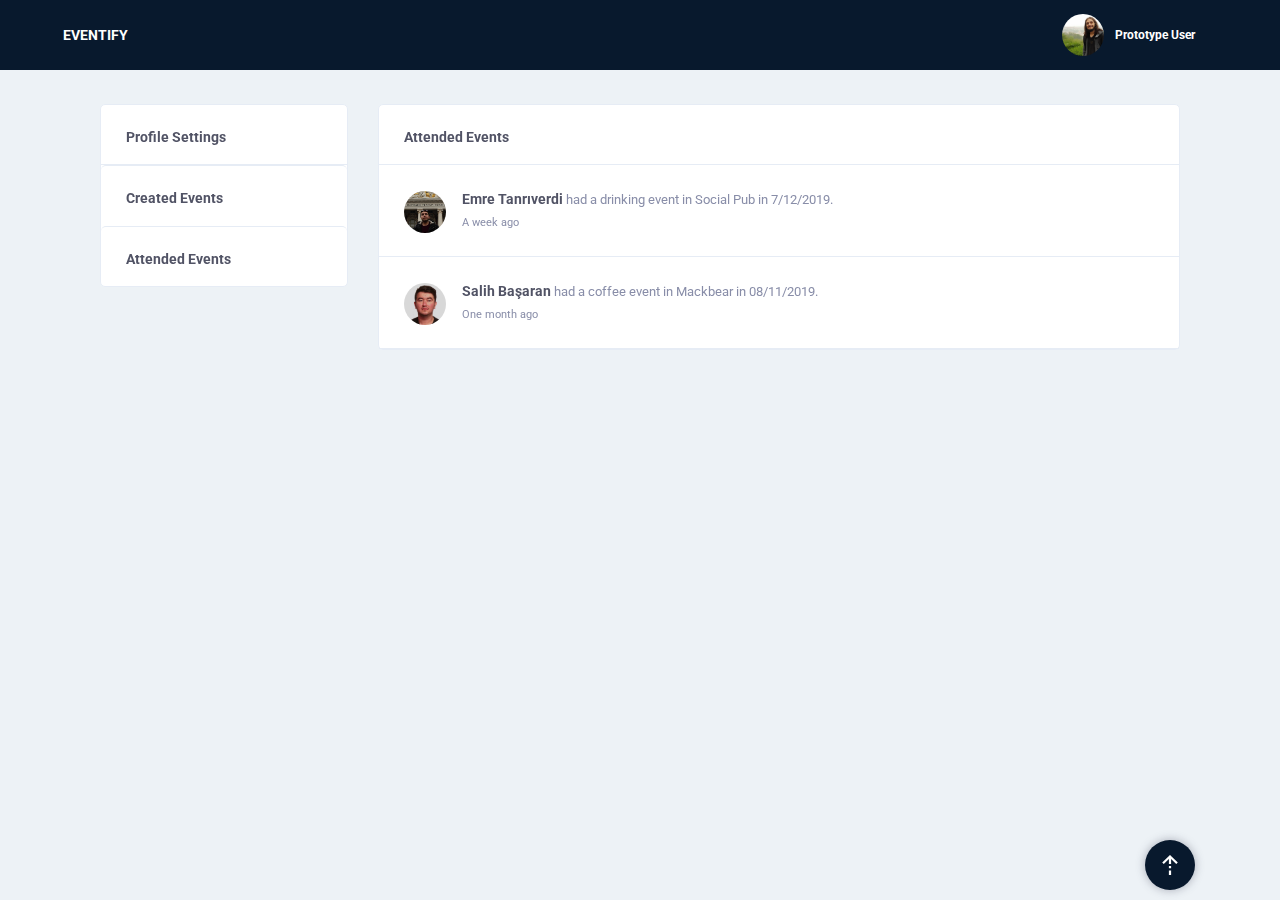
==== src/main/resources/templates/attended.html @ eb6919de "Image uploading and aspect ratios for them" ====
<!DOCTYPE html>
<html lang="en" xmlns:th="http://www.thymeleaf.org">
<head>

    <title>Attended Events</title>

    <meta charset="utf-8">
    <meta name="viewport" content="width=device-width, initial-scale=1">
    <meta http-equiv="x-ua-compatible" content="ie=edge">

    <link rel="stylesheet" type="text/css" href="../static/Bootstrap/dist/css/bootstrap-reboot.css"
          th:href="@{/Bootstrap/dist/css/bootstrap-reboot.css}">
    <link rel="stylesheet" type="text/css" href="../static/Bootstrap/dist/css/bootstrap.css"
          th:href="@{/Bootstrap/dist/css/bootstrap.css}">
    <link rel="stylesheet" type="text/css" href="../static/Bootstrap/dist/css/bootstrap-grid.css"
          th:href="@{/Bootstrap/dist/css/bootstrap-grid.css}">

    <link rel="stylesheet" type="text/css" href="../static/css/main.css" th:href="@{/css/main.css}">
    <link rel="stylesheet" type="text/css" href="../static/css/fonts.min.css" th:href="@{/css/fonts.min.css}">

    <script src="../static/js/webfontloader.min.js" th:href="@{/js/webfontloader.min.js}"></script>
    <script>
        WebFont.load({
            google: {
                families: ['Roboto:300,400,500,700:latin']
            }
        });
    </script>
</head>
<body class="page-has-left-panels page-has-right-panels">

<header class="header" id="site-header" style="background-color: #08192d">

    <div class="page-title">
        <h6>Eventify</h6>
    </div>

    <div class="header-content-wrapper">

        <div class="control-block">
            <div class="author-page author vcard inline-items more">
                <div class="author-thumb">
                    <img alt="author" src="../static/img/author-page.jpeg"
                         th:src="@{/picture/{path}(path=${#authentication.getPrincipal().getId()})}"
                         class="profile-image">
                    <div class="more-dropdown more-with-triangle">
                        <div class="mCustomScrollbar" data-mcs-theme="dark">
                            <div class="ui-block-title ui-block-title-small">
                                <h6 class="title">Your Account</h6>
                            </div>
                            <ul class="chat-settings">
                                <li>
                                    <a href="settings.html" th:href="@{/settings}">
                                        <span class="icon-status online"></span>
                                        <span>Profile Settings</span>
                                    </a>
                                </li>
                                <li>
                                    <a href="login.html" th:href="@{/login}">
                                        <span class="icon-status disconected"></span>
                                        <span>Log Out</span>
                                    </a>
                                </li>
                            </ul>
                        </div>
                    </div>
                </div>
                <a href="#" class="author-name fn">
                    <div class="author-title" th:text="${#authentication.getPrincipal().getName()}">
                        Prototype User
                    </div>
                    <span class="author-subtitle"></span> <!-- SAMPLE TEXT -->
                </a>
            </div>

        </div>
    </div>
    <style>
        .profile-image {
            object-fit: cover;
        }
    </style>

</header>

<div class="header-spacer header-spacer-small"></div>

<div style="margin-bottom: 3%"></div>


<div class="container">
    <div class="row">
        <div class="col col-xl-9 order-xl-2 col-lg-9 order-lg-2 col-md-12 order-md-1 col-sm-12 col-12">
            <div class="ui-block">
                <div class="ui-block-title">
                    <h6 class="title">Attended Events</h6>
                    <a href="#" class="more"></a>
                </div>


                <!-- Event List -->


                <ul class="notification-list">
                    <li>
                        <div class="author-thumb">
                            <img src="../static/img/test-emre.jpg" alt="author" class="profile-image"
                                 th:src="@{/img/test-emre.jpg}">
                        </div>
                        <div class="notification-event">
                            <a href="#" class="h6 notification-friend">Emre Tanrıverdi</a> had a drinking event in
                            Social Pub in 7/12/2019.
                            <span class="notification-date"><time class="entry-date updated"
                                                                  datetime="2004-07-24T18:18">A week ago</time></span>
                        </div>
                        <span class="notification-icon">
											</span>

                        <div class="more">
                        </div>
                    </li>
                    <li>
                        <div class="author-thumb">
                            <img src="../static/img/test-salih.jpg" alt="author" class="profile-image"
                                 th:src="@{/img/test-salih.jpg}">
                        </div>
                        <div class="notification-event">
                            <a href="#" class="h6 notification-friend">Salih Başaran</a> had a coffee event in Mackbear
                            in 08/11/2019.
                            <span class="notification-date"><time class="entry-date updated"
                                                                  datetime="2004-07-24T18:18">One month ago</time></span>
                        </div>
                        <span class="notification-icon">
											</span>

                        <div class="more">
                        </div>
                    </li>
                </ul>
            </div>
        </div>

        <div class="col col-xl-3 order-xl-1 col-lg-3 order-lg-1 col-md-12 order-md-2 col-sm-12 col-12 responsive-display-none">
            <div class="ui-block">
                <div class="ui-block-title">
                    <a href="settings.html" class="h6 title" th:href="@{/settings}">Profile Settings</a>
                </div>

                <div class="ui-block-title">
                    <a href="created.html" class="h6 title" th:href="@{/created}">Created Events</a>
                </div>
                <div class="ui-block-title">
                    <a href="attended.html" class="h6 title" th:href="@{/attended}">Attended Events</a>
                </div>
            </div>
        </div>
    </div>
</div>
<a class="back-to-top" href="#" style="background-color: #08192d">
    <img src="../static/svg-icons/back-to-top.svg" th:src="@{/svg-icons/back-to-top.svg}" alt="arrow" class="back-icon">
</a>
</body>
</html>
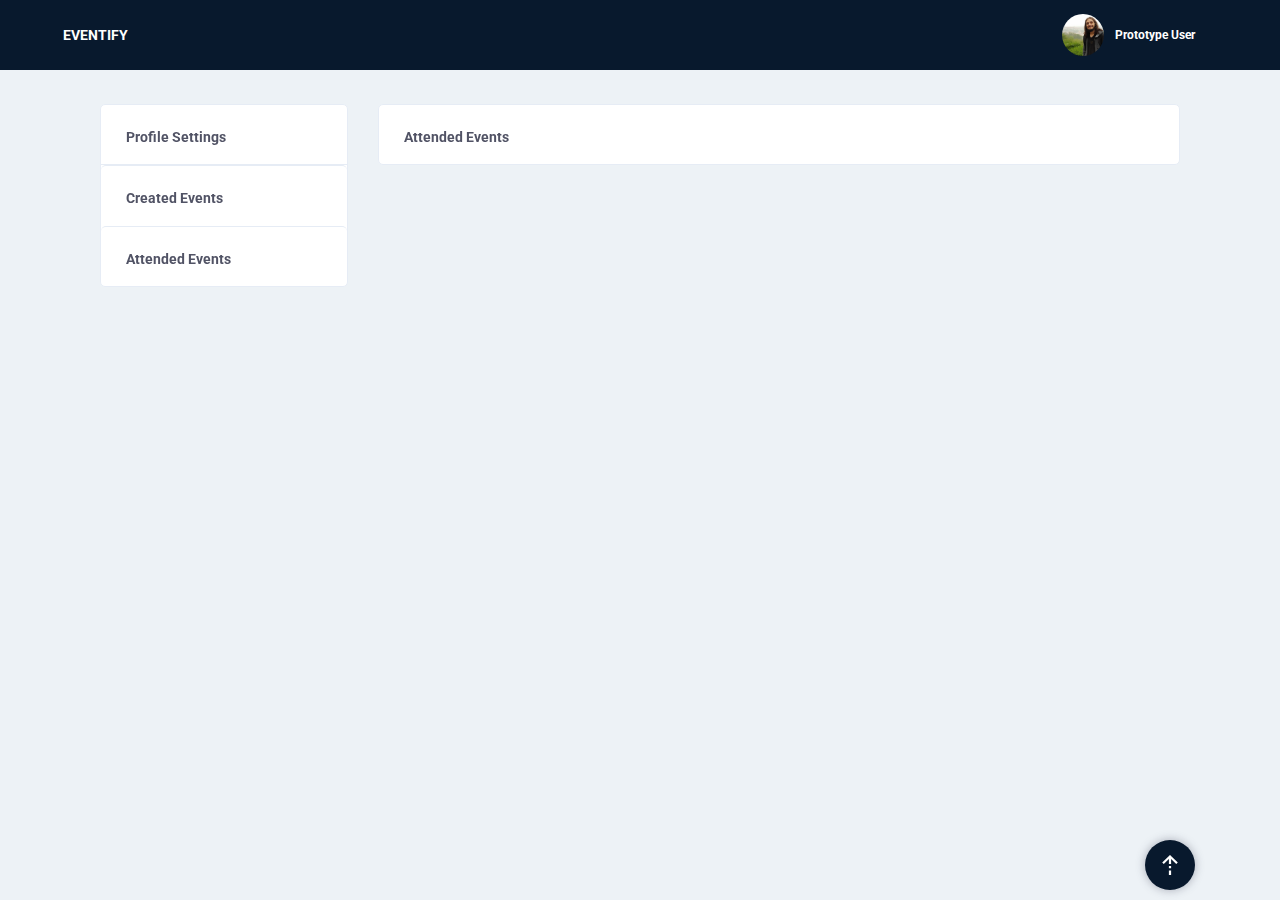
==== commit 152766b5: "Commented out static Event codes for the presentation." ====
--- a/src/main/resources/templates/attended.html
+++ b/src/main/resources/templates/attended.html
@@ -101,44 +101,44 @@
                 <!-- Event List -->
 
 
-                <ul class="notification-list">
-                    <li>
-                        <div class="author-thumb">
-                            <img src="../static/img/test-emre.jpg" alt="author" class="profile-image"
-                                 th:src="@{/img/test-emre.jpg}">
-                        </div>
-                        <div class="notification-event">
-                            <a href="#" class="h6 notification-friend">Emre Tanrıverdi</a> had a drinking event in
-                            Social Pub in 7/12/2019.
-                            <span class="notification-date"><time class="entry-date updated"
-                                                                  datetime="2004-07-24T18:18">A week ago</time></span>
-                        </div>
-                        <span class="notification-icon">
-											</span>
+                <!-- <ul class="notification-list">
+                     <li>
+                         <div class="author-thumb">
+                             <img src="../static/img/test-emre.jpg" alt="author" class="profile-image"
+                                  th:src="@{/img/test-emre.jpg}">
+                         </div>
+                         <div class="notification-event">
+                             <a href="#" class="h6 notification-friend">Emre Tanrıverdi</a> had a drinking event in
+                             Social Pub in 7/12/2019.
+                             <span class="notification-date"><time class="entry-date updated"
+                                                                   datetime="2004-07-24T18:18">A week ago</time></span>
+                         </div>
+                         <span class="notification-icon">
+                                             </span>
 
-                        <div class="more">
-                        </div>
-                    </li>
-                    <li>
-                        <div class="author-thumb">
-                            <img src="../static/img/test-salih.jpg" alt="author" class="profile-image"
-                                 th:src="@{/img/test-salih.jpg}">
-                        </div>
-                        <div class="notification-event">
-                            <a href="#" class="h6 notification-friend">Salih Başaran</a> had a coffee event in Mackbear
-                            in 08/11/2019.
-                            <span class="notification-date"><time class="entry-date updated"
-                                                                  datetime="2004-07-24T18:18">One month ago</time></span>
-                        </div>
-                        <span class="notification-icon">
-											</span>
+                         <div class="more">
+                         </div>
+                     </li>
+                     <li>
+                         <div class="author-thumb">
+                             <img src="../static/img/test-salih.jpg" alt="author" class="profile-image"
+                                  th:src="@{/img/test-salih.jpg}">
+                         </div>
+                         <div class="notification-event">
+                             <a href="#" class="h6 notification-friend">Salih Başaran</a> had a coffee event in Mackbear
+                             in 08/11/2019.
+                             <span class="notification-date"><time class="entry-date updated"
+                                                                   datetime="2004-07-24T18:18">One month ago</time></span>
+                         </div>
+                         <span class="notification-icon">
+                                             </span>
 
-                        <div class="more">
-                        </div>
-                    </li>
-                </ul>
-            </div>
-        </div>
+                         <div class="more">
+                         </div>
+                     </li>
+                 </ul> -->
+             </div>
+         </div>
 
         <div class="col col-xl-3 order-xl-1 col-lg-3 order-lg-1 col-md-12 order-md-2 col-sm-12 col-12 responsive-display-none">
             <div class="ui-block">
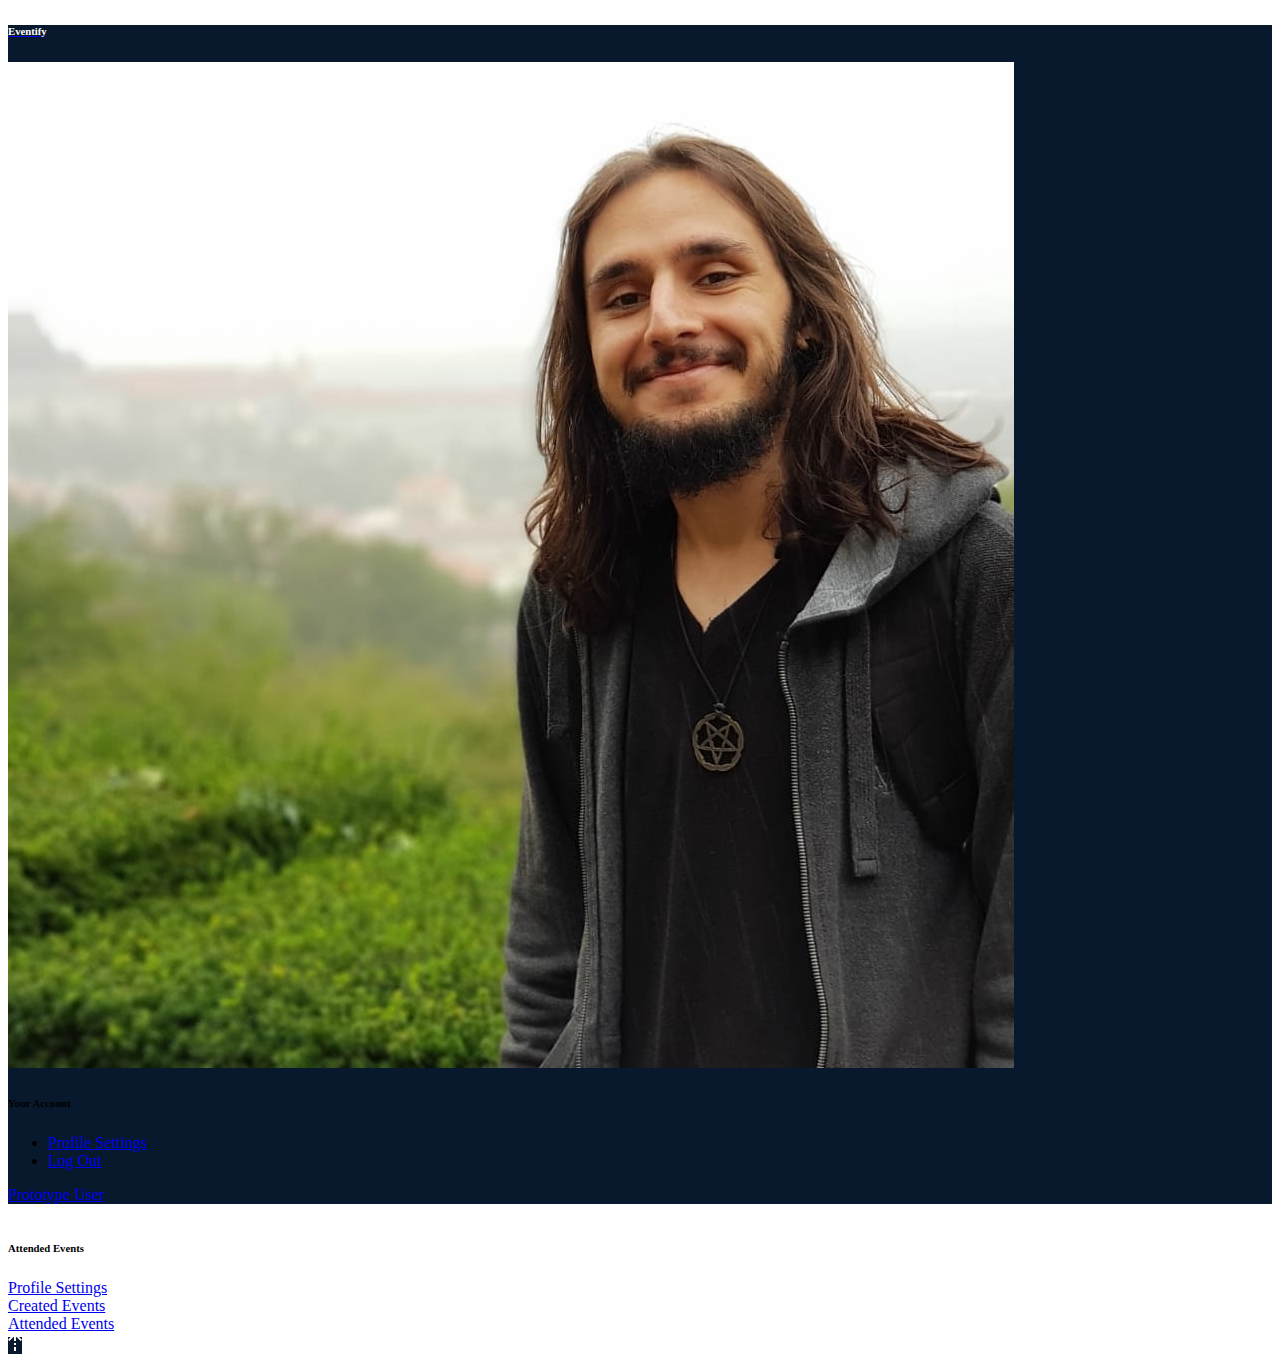
==== commit 06aeb8be: "Great migration" ====
--- a/src/main/resources/templates/attended.html
+++ b/src/main/resources/templates/attended.html
@@ -8,17 +8,14 @@
     <meta name="viewport" content="width=device-width, initial-scale=1">
     <meta http-equiv="x-ua-compatible" content="ie=edge">
 
-    <link rel="stylesheet" type="text/css" href="../static/Bootstrap/dist/css/bootstrap-reboot.css"
-          th:href="@{/Bootstrap/dist/css/bootstrap-reboot.css}">
-    <link rel="stylesheet" type="text/css" href="../static/Bootstrap/dist/css/bootstrap.css"
-          th:href="@{/Bootstrap/dist/css/bootstrap.css}">
-    <link rel="stylesheet" type="text/css" href="../static/Bootstrap/dist/css/bootstrap-grid.css"
-          th:href="@{/Bootstrap/dist/css/bootstrap-grid.css}">
+    <link rel="stylesheet" type="text/css" href="https://eventifyteam.github.io/css/bootstrap-reboot.css">
+    <link rel="stylesheet" type="text/css" href="https://eventifyteam.github.io/css/bootstrap.css">
+    <link rel="stylesheet" type="text/css" href="https://eventifyteam.github.io/css/bootstrap-grid.css">
 
-    <link rel="stylesheet" type="text/css" href="../static/css/main.css" th:href="@{/css/main.css}">
-    <link rel="stylesheet" type="text/css" href="../static/css/fonts.min.css" th:href="@{/css/fonts.min.css}">
+    <link rel="stylesheet" type="text/css" href="https://eventifyteam.github.io/css/main.css">
+    <link rel="stylesheet" type="text/css" href="../static/css/fonts.min.css">
 
-    <script src="../static/js/webfontloader.min.js" th:href="@{/js/webfontloader.min.js}"></script>
+    <script src="https://eventifyteam.github.io/js/webfontloader.min.js"></script>
     <script>
         WebFont.load({
             google: {
@@ -32,7 +29,7 @@
 <header class="header" id="site-header" style="background-color: #08192d">
 
     <div class="page-title">
-        <h6>Eventify</h6>
+        <a href="/home"><h6 style="color: white;">Eventify</h6></a>
     </div>
 
     <div class="header-content-wrapper">
@@ -56,7 +53,7 @@
                                     </a>
                                 </li>
                                 <li>
-                                    <a href="login.html" th:href="@{/login}">
+                                    <a href="/index" th:href="@{/logout}">
                                         <span class="icon-status disconected"></span>
                                         <span>Log Out</span>
                                     </a>
--- a/src/main/resources/static/css/fonts.min.css
+++ b/src/main/resources/static/css/fonts.min.css
@@ -0,0 +1,4 @@
+/*!
+ * Font Awesome Free 5.0.6 by @fontawesome - http://fontawesome.com
+ * License - http://fontawesome.com/license (Icons: CC BY 4.0, Fonts: SIL OFL 1.1, Code: MIT License)
+ */.fa-fw,.fa-li{text-align:center}.fa,.fab,.fal,.far,.fas{-moz-osx-font-smoothing:grayscale;-webkit-font-smoothing:antialiased;display:inline-block;font-style:normal;font-variant:normal;text-rendering:auto;line-height:1}.fa-lg{font-size:1.33333em;line-height:.75em;vertical-align:-.0667em}.fa-xs{font-size:.75em}.fa-sm{font-size:.875em}.fa-1x{font-size:1em}.fa-2x{font-size:2em}.fa-3x{font-size:3em}.fa-4x{font-size:4em}.fa-5x{font-size:5em}.fa-6x{font-size:6em}.fa-7x{font-size:7em}.fa-8x{font-size:8em}.fa-9x{font-size:9em}.fa-10x{font-size:10em}.fa-fw{width:1.25em}.fa-ul{list-style-type:none;margin-left:2.5em;padding-left:0}.fa-ul>li{position:relative}.fa-li{left:-2em;position:absolute;width:2em;line-height:inherit}.fa-border{border:.08em solid #eee;border-radius:.1em;padding:.2em .25em .15em}.fa-pull-left{float:left}.fa-pull-right{float:right}.fa.fa-pull-left,.fab.fa-pull-left,.fal.fa-pull-left,.far.fa-pull-left,.fas.fa-pull-left{margin-right:.3em}.fa.fa-pull-right,.fab.fa-pull-right,.fal.fa-pull-right,.far.fa-pull-right,.fas.fa-pull-right{margin-left:.3em}.fa-spin{-webkit-animation:fa-spin 2s infinite linear;animation:fa-spin 2s infinite linear}.fa-pulse{-webkit-animation:fa-spin 1s infinite steps(8);animation:fa-spin 1s infinite steps(8)}@-webkit-keyframes fa-spin{0%{-webkit-transform:rotate(0);transform:rotate(0)}100%{-webkit-transform:rotate(360deg);transform:rotate(360deg)}}@keyframes fa-spin{0%{-webkit-transform:rotate(0);transform:rotate(0)}100%{-webkit-transform:rotate(360deg);transform:rotate(360deg)}}.fa-rotate-90{-ms-filter:"progid:DXImageTransform.Microsoft.BasicImage(rotation=1)";-webkit-transform:rotate(90deg);transform:rotate(90deg)}.fa-rotate-180{-ms-filter:"progid:DXImageTransform.Microsoft.BasicImage(rotation=2)";-webkit-transform:rotate(180deg);transform:rotate(180deg)}.fa-rotate-270{-ms-filter:"progid:DXImageTransform.Microsoft.BasicImage(rotation=3)";-webkit-transform:rotate(270deg);transform:rotate(270deg)}.fa-flip-horizontal{-ms-filter:"progid:DXImageTransform.Microsoft.BasicImage(rotation=0, mirror=1)";-webkit-transform:scale(-1,1);transform:scale(-1,1)}.fa-flip-vertical{-ms-filter:"progid:DXImageTransform.Microsoft.BasicImage(rotation=2, mirror=1)";-webkit-transform:scale(1,-1);transform:scale(1,-1)}.fa-flip-horizontal.fa-flip-vertical{-ms-filter:"progid:DXImageTransform.Microsoft.BasicImage(rotation=2, mirror=1)";-webkit-transform:scale(-1,-1);transform:scale(-1,-1)}:root .fa-flip-horizontal,:root .fa-flip-vertical,:root .fa-rotate-180,:root .fa-rotate-270,:root .fa-rotate-90{-webkit-filter:none;filter:none}.fa-stack{display:inline-block;height:2em;line-height:2em;position:relative;vertical-align:middle;width:2em}.fa-stack-1x,.fa-stack-2x{left:0;position:absolute;text-align:center;width:100%}.fa-stack-1x{line-height:inherit}.fa-stack-2x{font-size:2em}.fa-inverse{color:#fff}.fa-500px:before{content:"\f26e"}.fa-accessible-icon:before{content:"\f368"}.fa-accusoft:before{content:"\f369"}.fa-address-book:before{content:"\f2b9"}.fa-address-card:before{content:"\f2bb"}.fa-adjust:before{content:"\f042"}.fa-adn:before{content:"\f170"}.fa-adversal:before{content:"\f36a"}.fa-affiliatetheme:before{content:"\f36b"}.fa-algolia:before{content:"\f36c"}.fa-align-center:before{content:"\f037"}.fa-align-justify:before{content:"\f039"}.fa-align-left:before{content:"\f036"}.fa-align-right:before{content:"\f038"}.fa-amazon:before{content:"\f270"}.fa-amazon-pay:before{content:"\f42c"}.fa-ambulance:before{content:"\f0f9"}.fa-american-sign-language-interpreting:before{content:"\f2a3"}.fa-amilia:before{content:"\f36d"}.fa-anchor:before{content:"\f13d"}.fa-android:before{content:"\f17b"}.fa-angellist:before{content:"\f209"}.fa-angle-double-down:before{content:"\f103"}.fa-angle-double-left:before{content:"\f100"}.fa-angle-double-right:before{content:"\f101"}.fa-angle-double-up:before{content:"\f102"}.fa-angle-down:before{content:"\f107"}.fa-angle-left:before{content:"\f104"}.fa-angle-right:before{content:"\f105"}.fa-angle-up:before{content:"\f106"}.fa-angrycreative:before{content:"\f36e"}.fa-angular:before{content:"\f420"}.fa-app-store:before{content:"\f36f"}.fa-app-store-ios:before{content:"\f370"}.fa-apper:before{content:"\f371"}.fa-apple:before{content:"\f179"}.fa-apple-pay:before{content:"\f415"}.fa-archive:before{content:"\f187"}.fa-arrow-alt-circle-down:before{content:"\f358"}.fa-arrow-alt-circle-left:before{content:"\f359"}.fa-arrow-alt-circle-right:before{content:"\f35a"}.fa-arrow-alt-circle-up:before{content:"\f35b"}.fa-arrow-circle-down:before{content:"\f0ab"}.fa-arrow-circle-left:before{content:"\f0a8"}.fa-arrow-circle-right:before{content:"\f0a9"}.fa-arrow-circle-up:before{content:"\f0aa"}.fa-arrow-down:before{content:"\f063"}.fa-arrow-left:before{content:"\f060"}.fa-arrow-right:before{content:"\f061"}.fa-arrow-up:before{content:"\f062"}.fa-arrows-alt:before{content:"\f0b2"}.fa-arrows-alt-h:before{content:"\f337"}.fa-arrows-alt-v:before{content:"\f338"}.fa-assistive-listening-systems:before{content:"\f2a2"}.fa-asterisk:before{content:"\f069"}.fa-asymmetrik:before{content:"\f372"}.fa-at:before{content:"\f1fa"}.fa-audible:before{content:"\f373"}.fa-audio-description:before{content:"\f29e"}.fa-autoprefixer:before{content:"\f41c"}.fa-avianex:before{content:"\f374"}.fa-aviato:before{content:"\f421"}.fa-aws:before{content:"\f375"}.fa-backward:before{content:"\f04a"}.fa-balance-scale:before{content:"\f24e"}.fa-ban:before{content:"\f05e"}.fa-bandcamp:before{content:"\f2d5"}.fa-barcode:before{content:"\f02a"}.fa-bars:before{content:"\f0c9"}.fa-baseball-ball:before{content:"\f433"}.fa-basketball-ball:before{content:"\f434"}.fa-bath:before{content:"\f2cd"}.fa-battery-empty:before{content:"\f244"}.fa-battery-full:before{content:"\f240"}.fa-battery-half:before{content:"\f242"}.fa-battery-quarter:before{content:"\f243"}.fa-battery-three-quarters:before{content:"\f241"}.fa-bed:before{content:"\f236"}.fa-beer:before{content:"\f0fc"}.fa-behance:before{content:"\f1b4"}.fa-behance-square:before{content:"\f1b5"}.fa-bell:before{content:"\f0f3"}.fa-bell-slash:before{content:"\f1f6"}.fa-bicycle:before{content:"\f206"}.fa-bimobject:before{content:"\f378"}.fa-binoculars:before{content:"\f1e5"}.fa-birthday-cake:before{content:"\f1fd"}.fa-bitbucket:before{content:"\f171"}.fa-bitcoin:before{content:"\f379"}.fa-bity:before{content:"\f37a"}.fa-black-tie:before{content:"\f27e"}.fa-blackberry:before{content:"\f37b"}.fa-blind:before{content:"\f29d"}.fa-blogger:before{content:"\f37c"}.fa-blogger-b:before{content:"\f37d"}.fa-bluetooth:before{content:"\f293"}.fa-bluetooth-b:before{content:"\f294"}.fa-bold:before{content:"\f032"}.fa-bolt:before{content:"\f0e7"}.fa-bomb:before{content:"\f1e2"}.fa-book:before{content:"\f02d"}.fa-bookmark:before{content:"\f02e"}.fa-bowling-ball:before{content:"\f436"}.fa-braille:before{content:"\f2a1"}.fa-briefcase:before{content:"\f0b1"}.fa-btc:before{content:"\f15a"}.fa-bug:before{content:"\f188"}.fa-building:before{content:"\f1ad"}.fa-bullhorn:before{content:"\f0a1"}.fa-bullseye:before{content:"\f140"}.fa-buromobelexperte:before{content:"\f37f"}.fa-bus:before{content:"\f207"}.fa-buysellads:before{content:"\f20d"}.fa-calculator:before{content:"\f1ec"}.fa-calendar:before{content:"\f133"}.fa-calendar-alt:before{content:"\f073"}.fa-calendar-check:before{content:"\f274"}.fa-calendar-minus:before{content:"\f272"}.fa-calendar-plus:before{content:"\f271"}.fa-calendar-times:before{content:"\f273"}.fa-camera:before{content:"\f030"}.fa-camera-retro:before{content:"\f083"}.fa-car:before{content:"\f1b9"}.fa-caret-down:before{content:"\f0d7"}.fa-caret-left:before{content:"\f0d9"}.fa-caret-right:before{content:"\f0da"}.fa-caret-square-down:before{content:"\f150"}.fa-caret-square-left:before{content:"\f191"}.fa-caret-square-right:before{content:"\f152"}.fa-caret-square-up:before{content:"\f151"}.fa-caret-up:before{content:"\f0d8"}.fa-cart-arrow-down:before{content:"\f218"}.fa-cart-plus:before{content:"\f217"}.fa-cc-amazon-pay:before{content:"\f42d"}.fa-cc-amex:before{content:"\f1f3"}.fa-cc-apple-pay:before{content:"\f416"}.fa-cc-diners-club:before{content:"\f24c"}.fa-cc-discover:before{content:"\f1f2"}.fa-cc-jcb:before{content:"\f24b"}.fa-cc-mastercard:before{content:"\f1f1"}.fa-cc-paypal:before{content:"\f1f4"}.fa-cc-stripe:before{content:"\f1f5"}.fa-cc-visa:before{content:"\f1f0"}.fa-centercode:before{content:"\f380"}.fa-certificate:before{content:"\f0a3"}.fa-chart-area:before{content:"\f1fe"}.fa-chart-bar:before{content:"\f080"}.fa-chart-line:before{content:"\f201"}.fa-chart-pie:before{content:"\f200"}.fa-check:before{content:"\f00c"}.fa-check-circle:before{content:"\f058"}.fa-check-square:before{content:"\f14a"}.fa-chess:before{content:"\f439"}.fa-chess-bishop:before{content:"\f43a"}.fa-chess-board:before{content:"\f43c"}.fa-chess-king:before{content:"\f43f"}.fa-chess-knight:before{content:"\f441"}.fa-chess-pawn:before{content:"\f443"}.fa-chess-queen:before{content:"\f445"}.fa-chess-rook:before{content:"\f447"}.fa-chevron-circle-down:before{content:"\f13a"}.fa-chevron-circle-left:before{content:"\f137"}.fa-chevron-circle-right:before{content:"\f138"}.fa-chevron-circle-up:before{content:"\f139"}.fa-chevron-down:before{content:"\f078"}.fa-chevron-left:before{content:"\f053"}.fa-chevron-right:before{content:"\f054"}.fa-chevron-up:before{content:"\f077"}.fa-child:before{content:"\f1ae"}.fa-chrome:before{content:"\f268"}.fa-circle:before{content:"\f111"}.fa-circle-notch:before{content:"\f1ce"}.fa-clipboard:before{content:"\f328"}.fa-clock:before{content:"\f017"}.fa-clone:before{content:"\f24d"}.fa-closed-captioning:before{content:"\f20a"}.fa-cloud:before{content:"\f0c2"}.fa-cloud-download-alt:before{content:"\f381"}.fa-cloud-upload-alt:before{content:"\f382"}.fa-cloudscale:before{content:"\f383"}.fa-cloudsmith:before{content:"\f384"}.fa-cloudversify:before{content:"\f385"}.fa-code:before{content:"\f121"}.fa-code-branch:before{content:"\f126"}.fa-codepen:before{content:"\f1cb"}.fa-codiepie:before{content:"\f284"}.fa-coffee:before{content:"\f0f4"}.fa-cog:before{content:"\f013"}.fa-cogs:before{content:"\f085"}.fa-columns:before{content:"\f0db"}.fa-comment:before{content:"\f075"}.fa-comment-alt:before{content:"\f27a"}.fa-comments:before{content:"\f086"}.fa-compass:before{content:"\f14e"}.fa-compress:before{content:"\f066"}.fa-connectdevelop:before{content:"\f20e"}.fa-contao:before{content:"\f26d"}.fa-copy:before{content:"\f0c5"}.fa-copyright:before{content:"\f1f9"}.fa-cpanel:before{content:"\f388"}.fa-creative-commons:before{content:"\f25e"}.fa-credit-card:before{content:"\f09d"}.fa-crop:before{content:"\f125"}.fa-crosshairs:before{content:"\f05b"}.fa-css3:before{content:"\f13c"}.fa-css3-alt:before{content:"\f38b"}.fa-cube:before{content:"\f1b2"}.fa-cubes:before{content:"\f1b3"}.fa-cut:before{content:"\f0c4"}.fa-cuttlefish:before{content:"\f38c"}.fa-d-and-d:before{content:"\f38d"}.fa-dashcube:before{content:"\f210"}.fa-database:before{content:"\f1c0"}.fa-deaf:before{content:"\f2a4"}.fa-delicious:before{content:"\f1a5"}.fa-deploydog:before{content:"\f38e"}.fa-deskpro:before{content:"\f38f"}.fa-desktop:before{content:"\f108"}.fa-deviantart:before{content:"\f1bd"}.fa-digg:before{content:"\f1a6"}.fa-digital-ocean:before{content:"\f391"}.fa-discord:before{content:"\f392"}.fa-discourse:before{content:"\f393"}.fa-dochub:before{content:"\f394"}.fa-docker:before{content:"\f395"}.fa-dollar-sign:before{content:"\f155"}.fa-dot-circle:before{content:"\f192"}.fa-download:before{content:"\f019"}.fa-draft2digital:before{content:"\f396"}.fa-dribbble:before{content:"\f17d"}.fa-dribbble-square:before{content:"\f397"}.fa-dropbox:before{content:"\f16b"}.fa-drupal:before{content:"\f1a9"}.fa-dyalog:before{content:"\f399"}.fa-earlybirds:before{content:"\f39a"}.fa-edge:before{content:"\f282"}.fa-edit:before{content:"\f044"}.fa-eject:before{content:"\f052"}.fa-elementor:before{content:"\f430"}.fa-ellipsis-h:before{content:"\f141"}.fa-ellipsis-v:before{content:"\f142"}.fa-ember:before{content:"\f423"}.fa-empire:before{content:"\f1d1"}.fa-envelope:before{content:"\f0e0"}.fa-envelope-open:before{content:"\f2b6"}.fa-envelope-square:before{content:"\f199"}.fa-envira:before{content:"\f299"}.fa-eraser:before{content:"\f12d"}.fa-erlang:before{content:"\f39d"}.fa-ethereum:before{content:"\f42e"}.fa-etsy:before{content:"\f2d7"}.fa-euro-sign:before{content:"\f153"}.fa-exchange-alt:before{content:"\f362"}.fa-exclamation:before{content:"\f12a"}.fa-exclamation-circle:before{content:"\f06a"}.fa-exclamation-triangle:before{content:"\f071"}.fa-expand:before{content:"\f065"}.fa-expand-arrows-alt:before{content:"\f31e"}.fa-expeditedssl:before{content:"\f23e"}.fa-external-link-alt:before{content:"\f35d"}.fa-external-link-square-alt:before{content:"\f360"}.fa-eye:before{content:"\f06e"}.fa-eye-dropper:before{content:"\f1fb"}.fa-eye-slash:before{content:"\f070"}.fa-facebook:before{content:"\f09a"}.fa-facebook-f:before{content:"\f39e"}.fa-facebook-messenger:before{content:"\f39f"}.fa-facebook-square:before{content:"\f082"}.fa-fast-backward:before{content:"\f049"}.fa-fast-forward:before{content:"\f050"}.fa-fax:before{content:"\f1ac"}.fa-female:before{content:"\f182"}.fa-fighter-jet:before{content:"\f0fb"}.fa-file:before{content:"\f15b"}.fa-file-alt:before{content:"\f15c"}.fa-file-archive:before{content:"\f1c6"}.fa-file-audio:before{content:"\f1c7"}.fa-file-code:before{content:"\f1c9"}.fa-file-excel:before{content:"\f1c3"}.fa-file-image:before{content:"\f1c5"}.fa-file-pdf:before{content:"\f1c1"}.fa-file-powerpoint:before{content:"\f1c4"}.fa-file-video:before{content:"\f1c8"}.fa-file-word:before{content:"\f1c2"}.fa-film:before{content:"\f008"}.fa-filter:before{content:"\f0b0"}.fa-fire:before{content:"\f06d"}.fa-fire-extinguisher:before{content:"\f134"}.fa-firefox:before{content:"\f269"}.fa-first-order:before{content:"\f2b0"}.fa-firstdraft:before{content:"\f3a1"}.fa-flag:before{content:"\f024"}.fa-flag-checkered:before{content:"\f11e"}.fa-flask:before{content:"\f0c3"}.fa-flickr:before{content:"\f16e"}.fa-flipboard:before{content:"\f44d"}.fa-fly:before{content:"\f417"}.fa-folder:before{content:"\f07b"}.fa-folder-open:before{content:"\f07c"}.fa-font:before{content:"\f031"}.fa-font-awesome:before{content:"\f2b4"}.fa-font-awesome-alt:before{content:"\f35c"}.fa-font-awesome-flag:before{content:"\f425"}.fa-fonticons:before{content:"\f280"}.fa-fonticons-fi:before{content:"\f3a2"}.fa-football-ball:before{content:"\f44e"}.fa-fort-awesome:before{content:"\f286"}.fa-fort-awesome-alt:before{content:"\f3a3"}.fa-forumbee:before{content:"\f211"}.fa-forward:before{content:"\f04e"}.fa-foursquare:before{content:"\f180"}.fa-free-code-camp:before{content:"\f2c5"}.fa-freebsd:before{content:"\f3a4"}.fa-frown:before{content:"\f119"}.fa-futbol:before{content:"\f1e3"}.fa-gamepad:before{content:"\f11b"}.fa-gavel:before{content:"\f0e3"}.fa-gem:before{content:"\f3a5"}.fa-genderless:before{content:"\f22d"}.fa-get-pocket:before{content:"\f265"}.fa-gg:before{content:"\f260"}.fa-gg-circle:before{content:"\f261"}.fa-gift:before{content:"\f06b"}.fa-git:before{content:"\f1d3"}.fa-git-square:before{content:"\f1d2"}.fa-github:before{content:"\f09b"}.fa-github-alt:before{content:"\f113"}.fa-github-square:before{content:"\f092"}.fa-gitkraken:before{content:"\f3a6"}.fa-gitlab:before{content:"\f296"}.fa-gitter:before{content:"\f426"}.fa-glass-martini:before{content:"\f000"}.fa-glide:before{content:"\f2a5"}.fa-glide-g:before{content:"\f2a6"}.fa-globe:before{content:"\f0ac"}.fa-gofore:before{content:"\f3a7"}.fa-golf-ball:before{content:"\f450"}.fa-goodreads:before{content:"\f3a8"}.fa-goodreads-g:before{content:"\f3a9"}.fa-google:before{content:"\f1a0"}.fa-google-drive:before{content:"\f3aa"}.fa-google-play:before{content:"\f3ab"}.fa-google-plus:before{content:"\f2b3"}.fa-google-plus-g:before{content:"\f0d5"}.fa-google-plus-square:before{content:"\f0d4"}.fa-google-wallet:before{content:"\f1ee"}.fa-graduation-cap:before{content:"\f19d"}.fa-gratipay:before{content:"\f184"}.fa-grav:before{content:"\f2d6"}.fa-gripfire:before{content:"\f3ac"}.fa-grunt:before{content:"\f3ad"}.fa-gulp:before{content:"\f3ae"}.fa-h-square:before{content:"\f0fd"}.fa-hacker-news:before{content:"\f1d4"}.fa-hacker-news-square:before{content:"\f3af"}.fa-hand-lizard:before{content:"\f258"}.fa-hand-paper:before{content:"\f256"}.fa-hand-peace:before{content:"\f25b"}.fa-hand-point-down:before{content:"\f0a7"}.fa-hand-point-left:before{content:"\f0a5"}.fa-hand-point-right:before{content:"\f0a4"}.fa-hand-point-up:before{content:"\f0a6"}.fa-hand-pointer:before{content:"\f25a"}.fa-hand-rock:before{content:"\f255"}.fa-hand-scissors:before{content:"\f257"}.fa-hand-spock:before{content:"\f259"}.fa-handshake:before{content:"\f2b5"}.fa-hashtag:before{content:"\f292"}.fa-hdd:before{content:"\f0a0"}.fa-heading:before{content:"\f1dc"}.fa-headphones:before{content:"\f025"}.fa-heart:before{content:"\f004"}.fa-heartbeat:before{content:"\f21e"}.fa-hips:before{content:"\f452"}.fa-hire-a-helper:before{content:"\f3b0"}.fa-history:before{content:"\f1da"}.fa-hockey-puck:before{content:"\f453"}.fa-home:before{content:"\f015"}.fa-hooli:before{content:"\f427"}.fa-hospital:before{content:"\f0f8"}.fa-hotjar:before{content:"\f3b1"}.fa-hourglass:before{content:"\f254"}.fa-hourglass-end:before{content:"\f253"}.fa-hourglass-half:before{content:"\f252"}.fa-hourglass-start:before{content:"\f251"}.fa-houzz:before{content:"\f27c"}.fa-html5:before{content:"\f13b"}.fa-hubspot:before{content:"\f3b2"}.fa-i-cursor:before{content:"\f246"}.fa-id-badge:before{content:"\f2c1"}.fa-id-card:before{content:"\f2c2"}.fa-image:before{content:"\f03e"}.fa-images:before{content:"\f302"}.fa-imdb:before{content:"\f2d8"}.fa-inbox:before{content:"\f01c"}.fa-indent:before{content:"\f03c"}.fa-industry:before{content:"\f275"}.fa-info:before{content:"\f129"}.fa-info-circle:before{content:"\f05a"}.fa-instagram:before{content:"\f16d"}.fa-internet-explorer:before{content:"\f26b"}.fa-ioxhost:before{content:"\f208"}.fa-italic:before{content:"\f033"}.fa-itunes:before{content:"\f3b4"}.fa-itunes-note:before{content:"\f3b5"}.fa-jenkins:before{content:"\f3b6"}.fa-joget:before{content:"\f3b7"}.fa-joomla:before{content:"\f1aa"}.fa-js:before{content:"\f3b8"}.fa-js-square:before{content:"\f3b9"}.fa-jsfiddle:before{content:"\f1cc"}.fa-key:before{content:"\f084"}.fa-keyboard:before{content:"\f11c"}.fa-keycdn:before{content:"\f3ba"}.fa-kickstarter:before{content:"\f3bb"}.fa-kickstarter-k:before{content:"\f3bc"}.fa-korvue:before{content:"\f42f"}.fa-language:before{content:"\f1ab"}.fa-laptop:before{content:"\f109"}.fa-laravel:before{content:"\f3bd"}.fa-lastfm:before{content:"\f202"}.fa-lastfm-square:before{content:"\f203"}.fa-leaf:before{content:"\f06c"}.fa-leanpub:before{content:"\f212"}.fa-lemon:before{content:"\f094"}.fa-less:before{content:"\f41d"}.fa-level-down-alt:before{content:"\f3be"}.fa-level-up-alt:before{content:"\f3bf"}.fa-life-ring:before{content:"\f1cd"}.fa-lightbulb:before{content:"\f0eb"}.fa-line:before{content:"\f3c0"}.fa-link:before{content:"\f0c1"}.fa-linkedin:before{content:"\f08c"}.fa-linkedin-in:before{content:"\f0e1"}.fa-linode:before{content:"\f2b8"}.fa-linux:before{content:"\f17c"}.fa-lira-sign:before{content:"\f195"}.fa-list:before{content:"\f03a"}.fa-list-alt:before{content:"\f022"}.fa-list-ol:before{content:"\f0cb"}.fa-list-ul:before{content:"\f0ca"}.fa-location-arrow:before{content:"\f124"}.fa-lock:before{content:"\f023"}.fa-lock-open:before{content:"\f3c1"}.fa-long-arrow-alt-down:before{content:"\f309"}.fa-long-arrow-alt-left:before{content:"\f30a"}.fa-long-arrow-alt-right:before{content:"\f30b"}.fa-long-arrow-alt-up:before{content:"\f30c"}.fa-low-vision:before{content:"\f2a8"}.fa-lyft:before{content:"\f3c3"}.fa-magento:before{content:"\f3c4"}.fa-magic:before{content:"\f0d0"}.fa-magnet:before{content:"\f076"}.fa-male:before{content:"\f183"}.fa-map:before{content:"\f279"}.fa-map-marker:before{content:"\f041"}.fa-map-marker-alt:before{content:"\f3c5"}.fa-map-pin:before{content:"\f276"}.fa-map-signs:before{content:"\f277"}.fa-mars:before{content:"\f222"}.fa-mars-double:before{content:"\f227"}.fa-mars-stroke:before{content:"\f229"}.fa-mars-stroke-h:before{content:"\f22b"}.fa-mars-stroke-v:before{content:"\f22a"}.fa-maxcdn:before{content:"\f136"}.fa-medapps:before{content:"\f3c6"}.fa-medium:before{content:"\f23a"}.fa-medium-m:before{content:"\f3c7"}.fa-medkit:before{content:"\f0fa"}.fa-medrt:before{content:"\f3c8"}.fa-meetup:before{content:"\f2e0"}.fa-meh:before{content:"\f11a"}.fa-mercury:before{content:"\f223"}.fa-microchip:before{content:"\f2db"}.fa-microphone:before{content:"\f130"}.fa-microphone-slash:before{content:"\f131"}.fa-microsoft:before{content:"\f3ca"}.fa-minus:before{content:"\f068"}.fa-minus-circle:before{content:"\f056"}.fa-minus-square:before{content:"\f146"}.fa-mix:before{content:"\f3cb"}.fa-mixcloud:before{content:"\f289"}.fa-mizuni:before{content:"\f3cc"}.fa-mobile:before{content:"\f10b"}.fa-mobile-alt:before{content:"\f3cd"}.fa-modx:before{content:"\f285"}.fa-monero:before{content:"\f3d0"}.fa-money-bill-alt:before{content:"\f3d1"}.fa-moon:before{content:"\f186"}.fa-motorcycle:before{content:"\f21c"}.fa-mouse-pointer:before{content:"\f245"}.fa-music:before{content:"\f001"}.fa-napster:before{content:"\f3d2"}.fa-neuter:before{content:"\f22c"}.fa-newspaper:before{content:"\f1ea"}.fa-nintendo-switch:before{content:"\f418"}.fa-node:before{content:"\f419"}.fa-node-js:before{content:"\f3d3"}.fa-npm:before{content:"\f3d4"}.fa-ns8:before{content:"\f3d5"}.fa-nutritionix:before{content:"\f3d6"}.fa-object-group:before{content:"\f247"}.fa-object-ungroup:before{content:"\f248"}.fa-odnoklassniki:before{content:"\f263"}.fa-odnoklassniki-square:before{content:"\f264"}.fa-opencart:before{content:"\f23d"}.fa-openid:before{content:"\f19b"}.fa-opera:before{content:"\f26a"}.fa-optin-monster:before{content:"\f23c"}.fa-osi:before{content:"\f41a"}.fa-outdent:before{content:"\f03b"}.fa-page4:before{content:"\f3d7"}.fa-pagelines:before{content:"\f18c"}.fa-paint-brush:before{content:"\f1fc"}.fa-palfed:before{content:"\f3d8"}.fa-paper-plane:before{content:"\f1d8"}.fa-paperclip:before{content:"\f0c6"}.fa-paragraph:before{content:"\f1dd"}.fa-paste:before{content:"\f0ea"}.fa-patreon:before{content:"\f3d9"}.fa-pause:before{content:"\f04c"}.fa-pause-circle:before{content:"\f28b"}.fa-paw:before{content:"\f1b0"}.fa-paypal:before{content:"\f1ed"}.fa-pen-square:before{content:"\f14b"}.fa-pencil-alt:before{content:"\f303"}.fa-percent:before{content:"\f295"}.fa-periscope:before{content:"\f3da"}.fa-phabricator:before{content:"\f3db"}.fa-phoenix-framework:before{content:"\f3dc"}.fa-phone:before{content:"\f095"}.fa-phone-square:before{content:"\f098"}.fa-phone-volume:before{content:"\f2a0"}.fa-php:before{content:"\f457"}.fa-pied-piper:before{content:"\f2ae"}.fa-pied-piper-alt:before{content:"\f1a8"}.fa-pied-piper-pp:before{content:"\f1a7"}.fa-pinterest:before{content:"\f0d2"}.fa-pinterest-p:before{content:"\f231"}.fa-pinterest-square:before{content:"\f0d3"}.fa-plane:before{content:"\f072"}.fa-play:before{content:"\f04b"}.fa-play-circle:before{content:"\f144"}.fa-playstation:before{content:"\f3df"}.fa-plug:before{content:"\f1e6"}.fa-plus:before{content:"\f067"}.fa-plus-circle:before{content:"\f055"}.fa-plus-square:before{content:"\f0fe"}.fa-podcast:before{content:"\f2ce"}.fa-pound-sign:before{content:"\f154"}.fa-power-off:before{content:"\f011"}.fa-print:before{content:"\f02f"}.fa-product-hunt:before{content:"\f288"}.fa-pushed:before{content:"\f3e1"}.fa-puzzle-piece:before{content:"\f12e"}.fa-python:before{content:"\f3e2"}.fa-qq:before{content:"\f1d6"}.fa-qrcode:before{content:"\f029"}.fa-question:before{content:"\f128"}.fa-question-circle:before{content:"\f059"}.fa-quidditch:before{content:"\f458"}.fa-quinscape:before{content:"\f459"}.fa-quora:before{content:"\f2c4"}.fa-quote-left:before{content:"\f10d"}.fa-quote-right:before{content:"\f10e"}.fa-random:before{content:"\f074"}.fa-ravelry:before{content:"\f2d9"}.fa-react:before{content:"\f41b"}.fa-rebel:before{content:"\f1d0"}.fa-recycle:before{content:"\f1b8"}.fa-red-river:before{content:"\f3e3"}.fa-reddit:before{content:"\f1a1"}.fa-reddit-alien:before{content:"\f281"}.fa-reddit-square:before{content:"\f1a2"}.fa-redo:before{content:"\f01e"}.fa-redo-alt:before{content:"\f2f9"}.fa-registered:before{content:"\f25d"}.fa-rendact:before{content:"\f3e4"}.fa-renren:before{content:"\f18b"}.fa-reply:before{content:"\f3e5"}.fa-reply-all:before{content:"\f122"}.fa-replyd:before{content:"\f3e6"}.fa-resolving:before{content:"\f3e7"}.fa-retweet:before{content:"\f079"}.fa-road:before{content:"\f018"}.fa-rocket:before{content:"\f135"}.fa-rocketchat:before{content:"\f3e8"}.fa-rockrms:before{content:"\f3e9"}.fa-rss:before{content:"\f09e"}.fa-rss-square:before{content:"\f143"}.fa-ruble-sign:before{content:"\f158"}.fa-rupee-sign:before{content:"\f156"}.fa-safari:before{content:"\f267"}.fa-sass:before{content:"\f41e"}.fa-save:before{content:"\f0c7"}.fa-schlix:before{content:"\f3ea"}.fa-scribd:before{content:"\f28a"}.fa-search:before{content:"\f002"}.fa-search-minus:before{content:"\f010"}.fa-search-plus:before{content:"\f00e"}.fa-searchengin:before{content:"\f3eb"}.fa-sellcast:before{content:"\f2da"}.fa-sellsy:before{content:"\f213"}.fa-server:before{content:"\f233"}.fa-servicestack:before{content:"\f3ec"}.fa-share:before{content:"\f064"}.fa-share-alt:before{content:"\f1e0"}.fa-share-alt-square:before{content:"\f1e1"}.fa-share-square:before{content:"\f14d"}.fa-shekel-sign:before{content:"\f20b"}.fa-shield-alt:before{content:"\f3ed"}.fa-ship:before{content:"\f21a"}.fa-shirtsinbulk:before{content:"\f214"}.fa-shopping-bag:before{content:"\f290"}.fa-shopping-basket:before{content:"\f291"}.fa-shopping-cart:before{content:"\f07a"}.fa-shower:before{content:"\f2cc"}.fa-sign-in-alt:before{content:"\f2f6"}.fa-sign-language:before{content:"\f2a7"}.fa-sign-out-alt:before{content:"\f2f5"}.fa-signal:before{content:"\f012"}.fa-simplybuilt:before{content:"\f215"}.fa-sistrix:before{content:"\f3ee"}.fa-sitemap:before{content:"\f0e8"}.fa-skyatlas:before{content:"\f216"}.fa-skype:before{content:"\f17e"}.fa-slack:before{content:"\f198"}.fa-slack-hash:before{content:"\f3ef"}.fa-sliders-h:before{content:"\f1de"}.fa-slideshare:before{content:"\f1e7"}.fa-smile:before{content:"\f118"}.fa-snapchat:before{content:"\f2ab"}.fa-snapchat-ghost:before{content:"\f2ac"}.fa-snapchat-square:before{content:"\f2ad"}.fa-snowflake:before{content:"\f2dc"}.fa-sort:before{content:"\f0dc"}.fa-sort-alpha-down:before{content:"\f15d"}.fa-sort-alpha-up:before{content:"\f15e"}.fa-sort-amount-down:before{content:"\f160"}.fa-sort-amount-up:before{content:"\f161"}.fa-sort-down:before{content:"\f0dd"}.fa-sort-numeric-down:before{content:"\f162"}.fa-sort-numeric-up:before{content:"\f163"}.fa-sort-up:before{content:"\f0de"}.fa-soundcloud:before{content:"\f1be"}.fa-space-shuttle:before{content:"\f197"}.fa-speakap:before{content:"\f3f3"}.fa-spinner:before{content:"\f110"}.fa-spotify:before{content:"\f1bc"}.fa-square:before{content:"\f0c8"}.fa-square-full:before{content:"\f45c"}.fa-stack-exchange:before{content:"\f18d"}.fa-stack-overflow:before{content:"\f16c"}.fa-star:before{content:"\f005"}.fa-star-half:before{content:"\f089"}.fa-staylinked:before{content:"\f3f5"}.fa-steam:before{content:"\f1b6"}.fa-steam-square:before{content:"\f1b7"}.fa-steam-symbol:before{content:"\f3f6"}.fa-step-backward:before{content:"\f048"}.fa-step-forward:before{content:"\f051"}.fa-stethoscope:before{content:"\f0f1"}.fa-sticker-mule:before{content:"\f3f7"}.fa-sticky-note:before{content:"\f249"}.fa-stop:before{content:"\f04d"}.fa-stop-circle:before{content:"\f28d"}.fa-stopwatch:before{content:"\f2f2"}.fa-strava:before{content:"\f428"}.fa-street-view:before{content:"\f21d"}.fa-strikethrough:before{content:"\f0cc"}.fa-stripe:before{content:"\f429"}.fa-stripe-s:before{content:"\f42a"}.fa-studiovinari:before{content:"\f3f8"}.fa-stumbleupon:before{content:"\f1a4"}.fa-stumbleupon-circle:before{content:"\f1a3"}.fa-subscript:before{content:"\f12c"}.fa-subway:before{content:"\f239"}.fa-suitcase:before{content:"\f0f2"}.fa-sun:before{content:"\f185"}.fa-superpowers:before{content:"\f2dd"}.fa-superscript:before{content:"\f12b"}.fa-supple:before{content:"\f3f9"}.fa-sync:before{content:"\f021"}.fa-sync-alt:before{content:"\f2f1"}.fa-table:before{content:"\f0ce"}.fa-table-tennis:before{content:"\f45d"}.fa-tablet:before{content:"\f10a"}.fa-tablet-alt:before{content:"\f3fa"}.fa-tachometer-alt:before{content:"\f3fd"}.fa-tag:before{content:"\f02b"}.fa-tags:before{content:"\f02c"}.fa-tasks:before{content:"\f0ae"}.fa-taxi:before{content:"\f1ba"}.fa-telegram:before{content:"\f2c6"}.fa-telegram-plane:before{content:"\f3fe"}.fa-tencent-weibo:before{content:"\f1d5"}.fa-terminal:before{content:"\f120"}.fa-text-height:before{content:"\f034"}.fa-text-width:before{content:"\f035"}.fa-th:before{content:"\f00a"}.fa-th-large:before{content:"\f009"}.fa-th-list:before{content:"\f00b"}.fa-themeisle:before{content:"\f2b2"}.fa-thermometer-empty:before{content:"\f2cb"}.fa-thermometer-full:before{content:"\f2c7"}.fa-thermometer-half:before{content:"\f2c9"}.fa-thermometer-quarter:before{content:"\f2ca"}.fa-thermometer-three-quarters:before{content:"\f2c8"}.fa-thumbs-down:before{content:"\f165"}.fa-thumbs-up:before{content:"\f164"}.fa-thumbtack:before{content:"\f08d"}.fa-ticket-alt:before{content:"\f3ff"}.fa-times:before{content:"\f00d"}.fa-times-circle:before{content:"\f057"}.fa-tint:before{content:"\f043"}.fa-toggle-off:before{content:"\f204"}.fa-toggle-on:before{content:"\f205"}.fa-trademark:before{content:"\f25c"}.fa-train:before{content:"\f238"}.fa-transgender:before{content:"\f224"}.fa-transgender-alt:before{content:"\f225"}.fa-trash:before{content:"\f1f8"}.fa-trash-alt:before{content:"\f2ed"}.fa-tree:before{content:"\f1bb"}.fa-trello:before{content:"\f181"}.fa-tripadvisor:before{content:"\f262"}.fa-trophy:before{content:"\f091"}.fa-truck:before{content:"\f0d1"}.fa-tty:before{content:"\f1e4"}.fa-tumblr:before{content:"\f173"}.fa-tumblr-square:before{content:"\f174"}.fa-tv:before{content:"\f26c"}.fa-twitch:before{content:"\f1e8"}.fa-twitter:before{content:"\f099"}.fa-twitter-square:before{content:"\f081"}.fa-typo3:before{content:"\f42b"}.fa-uber:before{content:"\f402"}.fa-uikit:before{content:"\f403"}.fa-umbrella:before{content:"\f0e9"}.fa-underline:before{content:"\f0cd"}.fa-undo:before{content:"\f0e2"}.fa-undo-alt:before{content:"\f2ea"}.fa-uniregistry:before{content:"\f404"}.fa-universal-access:before{content:"\f29a"}.fa-university:before{content:"\f19c"}.fa-unlink:before{content:"\f127"}.fa-unlock:before{content:"\f09c"}.fa-unlock-alt:before{content:"\f13e"}.fa-untappd:before{content:"\f405"}.fa-upload:before{content:"\f093"}.fa-usb:before{content:"\f287"}.fa-user:before{content:"\f007"}.fa-user-circle:before{content:"\f2bd"}.fa-user-md:before{content:"\f0f0"}.fa-user-plus:before{content:"\f234"}.fa-user-secret:before{content:"\f21b"}.fa-user-times:before{content:"\f235"}.fa-users:before{content:"\f0c0"}.fa-ussunnah:before{content:"\f407"}.fa-utensil-spoon:before{content:"\f2e5"}.fa-utensils:before{content:"\f2e7"}.fa-vaadin:before{content:"\f408"}.fa-venus:before{content:"\f221"}.fa-venus-double:before{content:"\f226"}.fa-venus-mars:before{content:"\f228"}.fa-viacoin:before{content:"\f237"}.fa-viadeo:before{content:"\f2a9"}.fa-viadeo-square:before{content:"\f2aa"}.fa-viber:before{content:"\f409"}.fa-video:before{content:"\f03d"}.fa-vimeo:before{content:"\f40a"}.fa-vimeo-square:before{content:"\f194"}.fa-vimeo-v:before{content:"\f27d"}.fa-vine:before{content:"\f1ca"}.fa-vk:before{content:"\f189"}.fa-vnv:before{content:"\f40b"}.fa-volleyball-ball:before{content:"\f45f"}.fa-volume-down:before{content:"\f027"}.fa-volume-off:before{content:"\f026"}.fa-volume-up:before{content:"\f028"}.fa-vuejs:before{content:"\f41f"}.fa-weibo:before{content:"\f18a"}.fa-weixin:before{content:"\f1d7"}.fa-whatsapp:before{content:"\f232"}.fa-whatsapp-square:before{content:"\f40c"}.fa-wheelchair:before{content:"\f193"}.fa-whmcs:before{content:"\f40d"}.fa-wifi:before{content:"\f1eb"}.fa-wikipedia-w:before{content:"\f266"}.fa-window-close:before{content:"\f410"}.fa-window-maximize:before{content:"\f2d0"}.fa-window-minimize:before{content:"\f2d1"}.fa-window-restore:before{content:"\f2d2"}.fa-windows:before{content:"\f17a"}.fa-won-sign:before{content:"\f159"}.fa-wordpress:before{content:"\f19a"}.fa-wordpress-simple:before{content:"\f411"}.fa-wpbeginner:before{content:"\f297"}.fa-wpexplorer:before{content:"\f2de"}.fa-wpforms:before{content:"\f298"}.fa-wrench:before{content:"\f0ad"}.fa-xbox:before{content:"\f412"}.fa-xing:before{content:"\f168"}.fa-xing-square:before{content:"\f169"}.fa-y-combinator:before{content:"\f23b"}.fa-yahoo:before{content:"\f19e"}.fa-yandex:before{content:"\f413"}.fa-yandex-international:before{content:"\f414"}.fa-yelp:before{content:"\f1e9"}.fa-yen-sign:before{content:"\f157"}.fa-yoast:before{content:"\f2b1"}.fa-youtube:before{content:"\f167"}.fa-youtube-square:before{content:"\f431"}.sr-only{border:0;clip:rect(0,0,0,0);height:1px;margin:-1px;overflow:hidden;padding:0;position:absolute;width:1px}.sr-only-focusable:active,.sr-only-focusable:focus{clip:auto;height:auto;margin:0;overflow:visible;position:static;width:auto}@font-face{font-family:'Font Awesome 5 Brands';font-style:normal;font-weight:400;src:url(../fonts/webfonts/fa-brands-400.eot);src:url(../fonts/webfonts/fa-brands-400.eot?#iefix) format("embedded-opentype"),url(../fonts/webfonts/fa-brands-400.woff2) format("woff2"),url(../fonts/webfonts/fa-brands-400.woff) format("woff"),url(../fonts/webfonts/fa-brands-400.ttf) format("truetype"),url(../fonts/webfonts/fa-brands-400.svg#fontawesome) format("svg")}.fab{font-family:'Font Awesome 5 Brands'}.fa,.far,.fas{font-family:'Font Awesome 5 Free'}@font-face{font-family:'Font Awesome 5 Free';font-style:normal;font-weight:400;src:url(../fonts/webfonts/fa-regular-400.eot);src:url(../fonts/webfonts/fa-regular-400.eot?#iefix) format("embedded-opentype"),url(../fonts/webfonts/fa-regular-400.woff2) format("woff2"),url(../fonts/webfonts/fa-regular-400.woff) format("woff"),url(../fonts/webfonts/fa-regular-400.ttf) format("truetype"),url(../fonts/webfonts/fa-regular-400.svg#fontawesome) format("svg")}.far{font-weight:400}@font-face{font-family:'Font Awesome 5 Free';font-style:normal;font-weight:900;src:url(../fonts/webfonts/fa-solid-900.eot);src:url(../fonts/webfonts/fa-solid-900.eot?#iefix) format("embedded-opentype"),url(../fonts/webfonts/fa-solid-900.woff2) format("woff2"),url(../fonts/webfonts/fa-solid-900.woff) format("woff"),url(../fonts/webfonts/fa-solid-900.ttf) format("truetype"),url(../fonts/webfonts/fa-solid-900.svg#fontawesome) format("svg")}.fa,.fas{font-weight:900}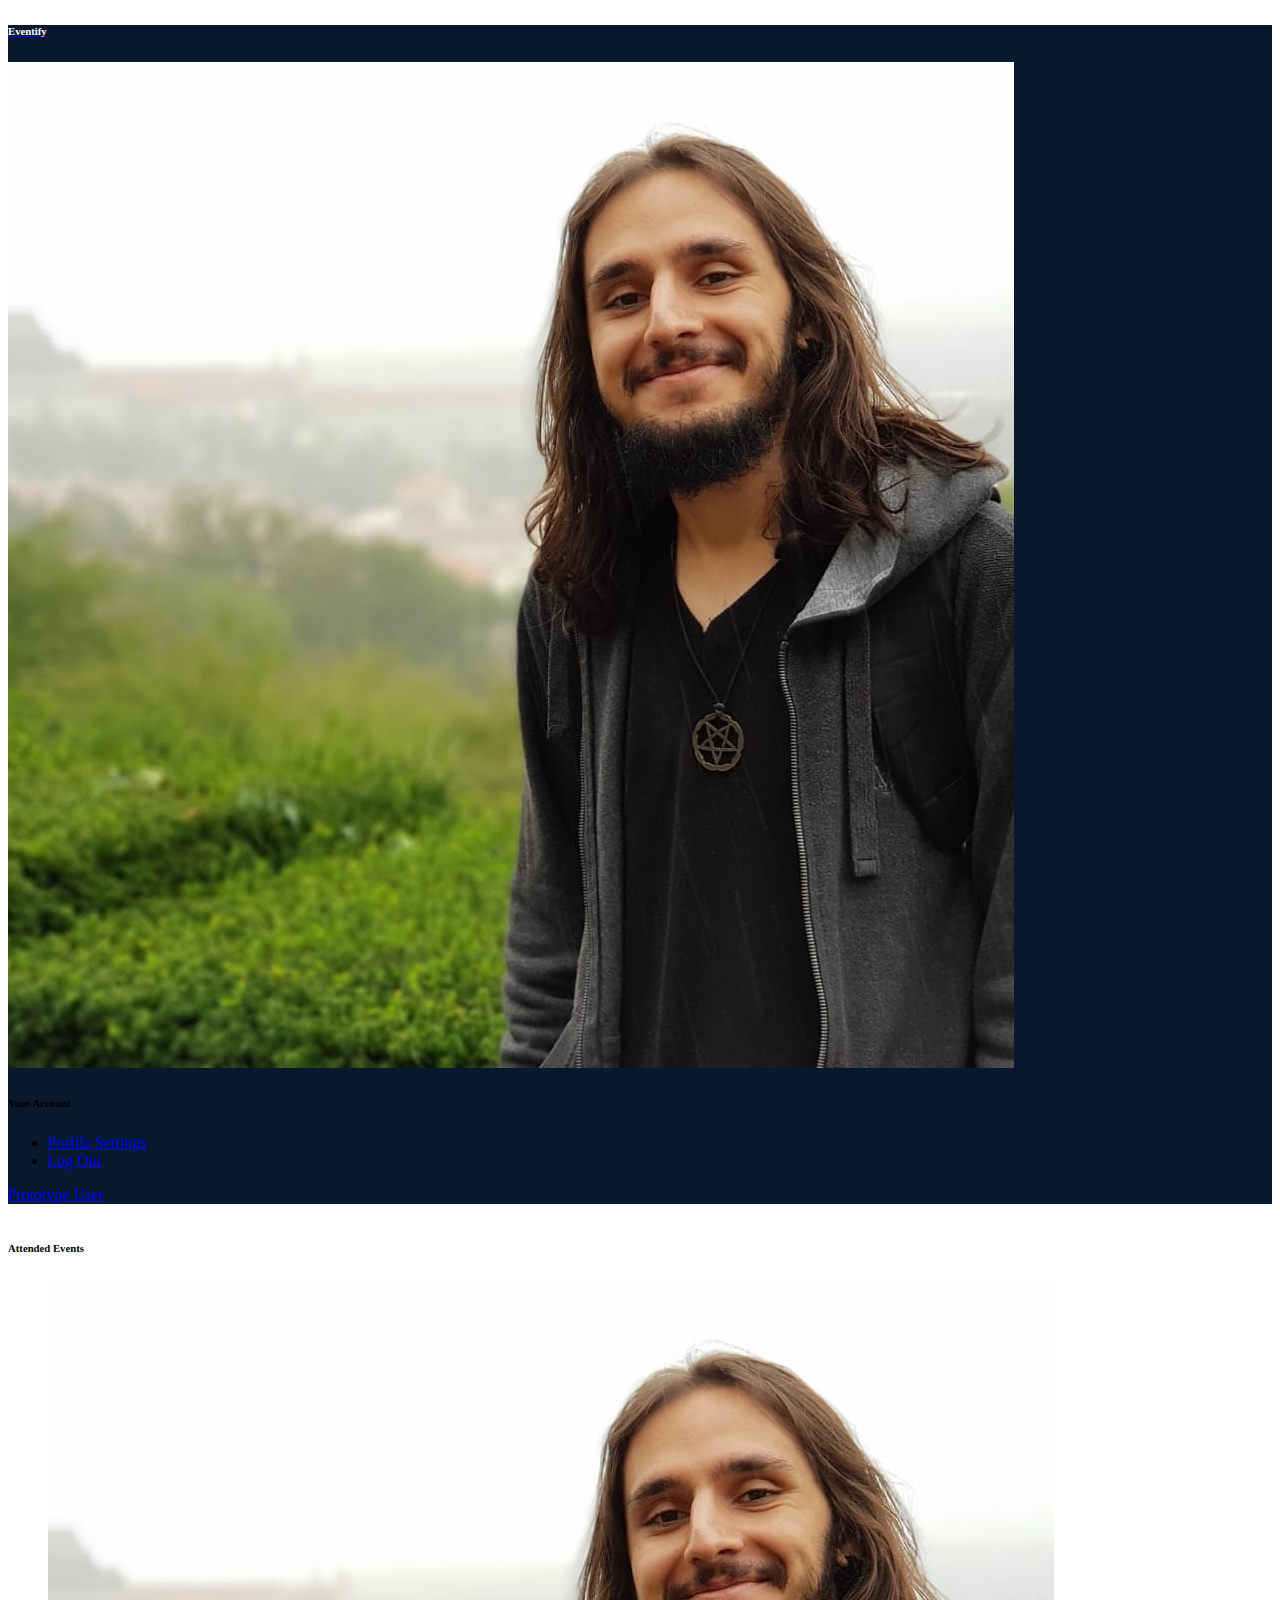
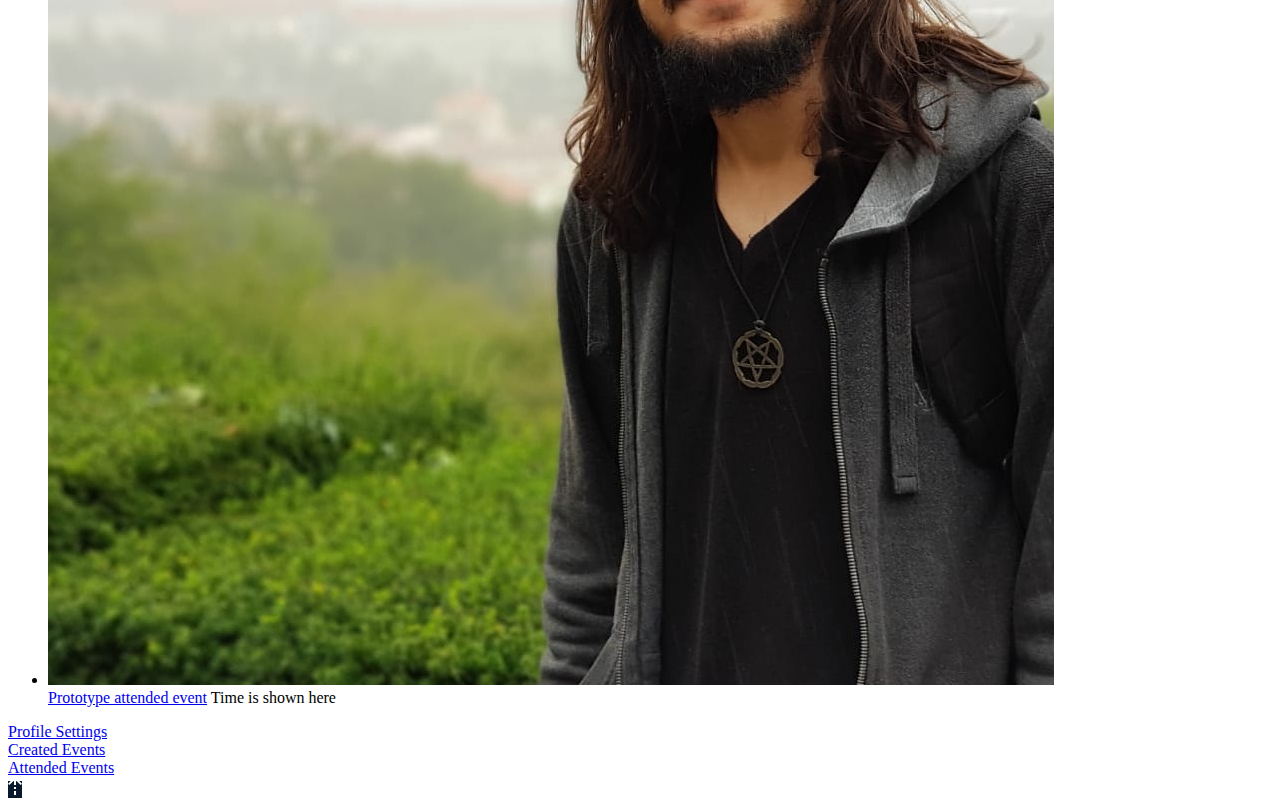
==== commit d5ffaba6: "Created and attended events are now shown in profile page" ====
--- a/src/main/resources/templates/attended.html
+++ b/src/main/resources/templates/attended.html
@@ -13,7 +13,7 @@
     <link rel="stylesheet" type="text/css" href="https://eventifyteam.github.io/css/bootstrap-grid.css">
 
     <link rel="stylesheet" type="text/css" href="https://eventifyteam.github.io/css/main.css">
-    <link rel="stylesheet" type="text/css" href="../static/css/fonts.min.css">
+    <link rel="stylesheet" type="text/css" href="https://eventifyteam.github.io/css/fonts.min.css">
 
     <script src="https://eventifyteam.github.io/js/webfontloader.min.js"></script>
     <script>
@@ -23,6 +23,13 @@
             }
         });
     </script>
+
+
+    <style>
+        .profile-image {
+            object-fit: cover;
+        }
+    </style>
 </head>
 <body class="page-has-left-panels page-has-right-panels">
 
@@ -72,11 +79,6 @@
 
         </div>
     </div>
-    <style>
-        .profile-image {
-            object-fit: cover;
-        }
-    </style>
 
 </header>
 
@@ -95,46 +97,27 @@
                 </div>
 
 
-                <!-- Event List -->
-
-
-                <!-- <ul class="notification-list">
-                     <li>
-                         <div class="author-thumb">
-                             <img src="../static/img/test-emre.jpg" alt="author" class="profile-image"
-                                  th:src="@{/img/test-emre.jpg}">
-                         </div>
-                         <div class="notification-event">
-                             <a href="#" class="h6 notification-friend">Emre Tanrıverdi</a> had a drinking event in
-                             Social Pub in 7/12/2019.
-                             <span class="notification-date"><time class="entry-date updated"
-                                                                   datetime="2004-07-24T18:18">A week ago</time></span>
-                         </div>
-                         <span class="notification-icon">
-                                             </span>
-
-                         <div class="more">
-                         </div>
-                     </li>
-                     <li>
-                         <div class="author-thumb">
-                             <img src="../static/img/test-salih.jpg" alt="author" class="profile-image"
-                                  th:src="@{/img/test-salih.jpg}">
-                         </div>
-                         <div class="notification-event">
-                             <a href="#" class="h6 notification-friend">Salih Başaran</a> had a coffee event in Mackbear
-                             in 08/11/2019.
-                             <span class="notification-date"><time class="entry-date updated"
-                                                                   datetime="2004-07-24T18:18">One month ago</time></span>
-                         </div>
-                         <span class="notification-icon">
-                                             </span>
-
-                         <div class="more">
-                         </div>
-                     </li>
-                 </ul> -->
-             </div>
+                <!-- Event List (Notification) -->
+                <ul class="notification-list" th:each="event :${#authentication.getPrincipal().getAttendedEvents()}">
+                    <!--/*@thymesVar id="event" type="eventify.server.jpa.model.Event"*/-->
+                    <li>
+                        <div class="author-thumb">
+                            <img src="../static/img/author-page.jpeg" alt="author" class="profile-image"
+                                 th:src="@{/picture/{id}(id=${event.getCreator().getId()})}">
+                        </div>
+                        <div class="notification-event">
+                            <a href="#" class="h6 notification-friend" th:text="${event.getName()}">Prototype attended
+                                event</a>
+                            <span class="notification-date"><time class="entry-date updated"
+                                                                  datetime="2004-07-24T18:18"
+                                                                  th:text="${event.getDate()}">Time is shown here</time></span>
+                        </div>
+                        <span class="notification-icon"></span>
+                        <div class="more">
+                        </div>
+                    </li>
+                </ul>
+            </div>
          </div>
 
         <div class="col col-xl-3 order-xl-1 col-lg-3 order-lg-1 col-md-12 order-md-2 col-sm-12 col-12 responsive-display-none">
